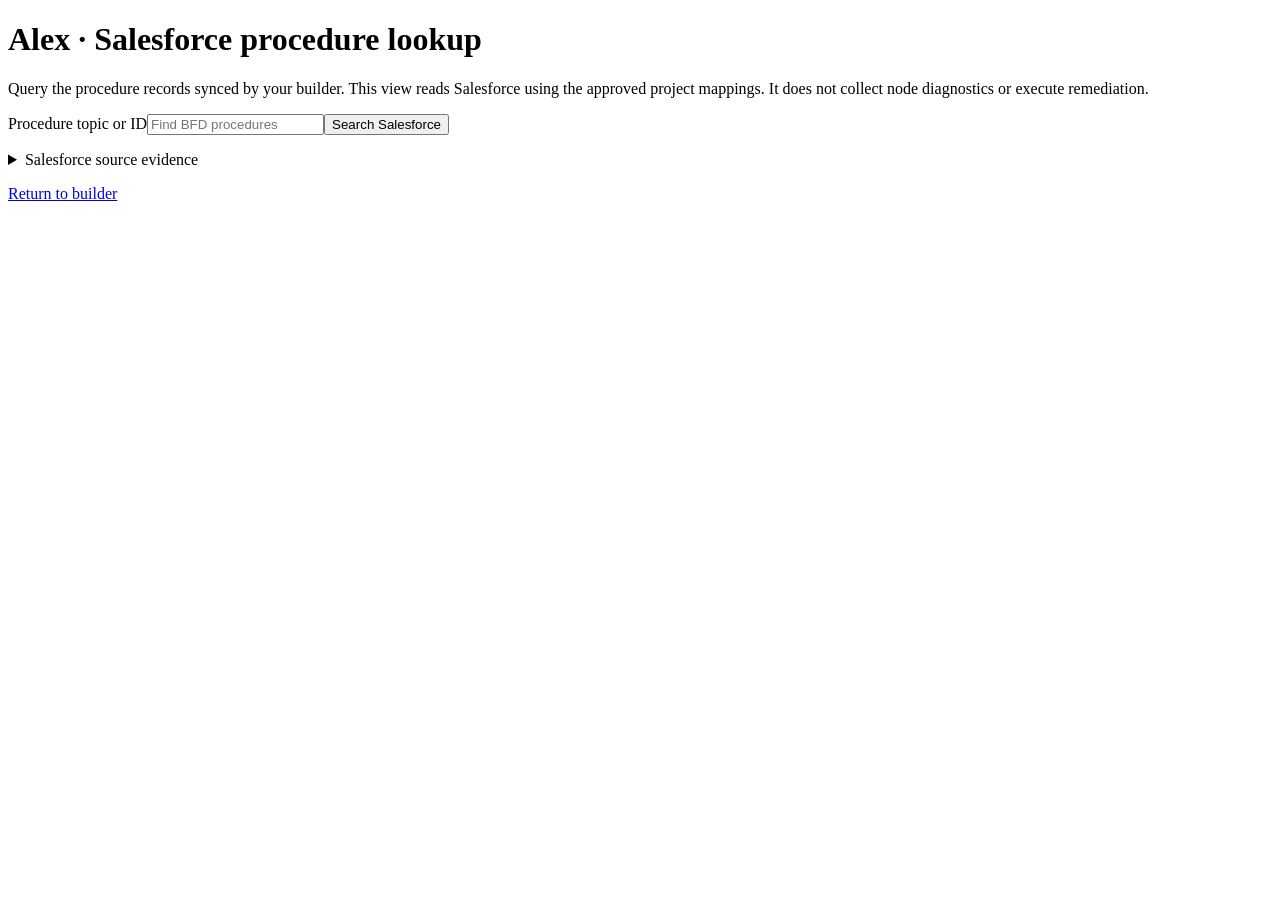
==== app/alex.html @ 5b3c36ac "Read builder-synced Salesforce procedures from Alex on the same application server Add /alex and /al" ====
<!doctype html><html lang="en"><head><meta charset="utf-8"><meta name="viewport" content="width=device-width,initial-scale=1"><title>Alex · Salesforce procedures</title><link rel="stylesheet" href="/assets/discovery.css"></head><body><main>
<h1>Alex · Salesforce procedure lookup</h1><p>Query the procedure records synced by your builder. This view reads Salesforce using the approved project mappings. It does not collect node diagnostics or execute remediation.</p>
<p id="connection" role="status"></p><form id="alexForm"><label for="question">Procedure topic or ID</label><input id="question" maxlength="500" placeholder="Find BFD procedures" required><button id="askAlex">Search Salesforce</button></form>
<p id="alexStatus" role="status"></p><div id="alexRecords"></div><details><summary>Salesforce source evidence</summary><pre id="alexEvidence" style="white-space:pre-wrap;overflow-wrap:anywhere"></pre></details><p><a id="builderLink" href="/">Return to builder</a></p>
</main><script src="/assets/alex.js"></script></body></html>
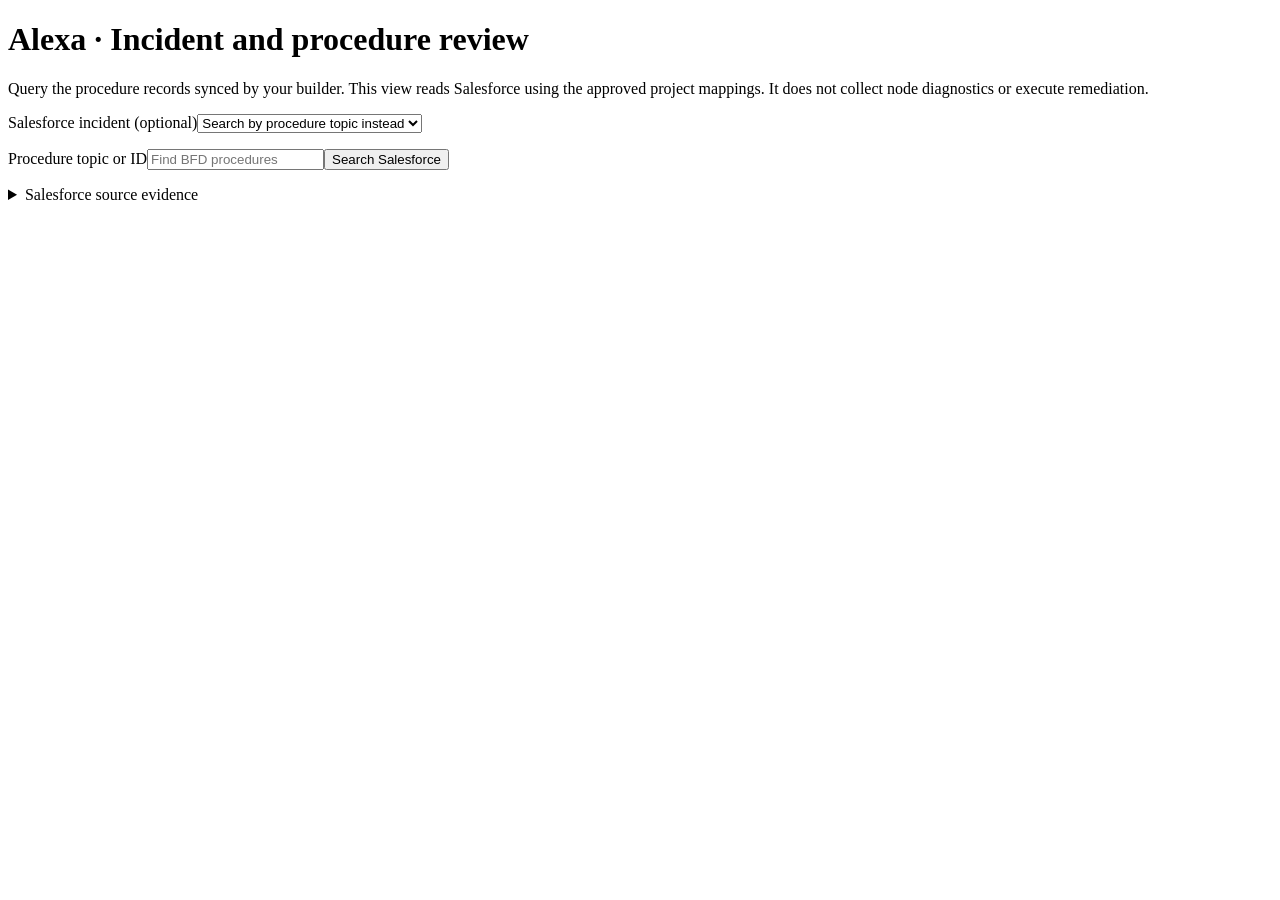
==== commit 2c4c4cd9: "Publish builder-deployed Salesforce mappings for the customer Alexa workspace Persist the deployed r" ====
--- a/app/alex.html
+++ b/app/alex.html
@@ -1,5 +1,5 @@
-<!doctype html><html lang="en"><head><meta charset="utf-8"><meta name="viewport" content="width=device-width,initial-scale=1"><title>Alex · Salesforce procedures</title><link rel="stylesheet" href="/assets/discovery.css"></head><body><main>
-<h1>Alex · Salesforce procedure lookup</h1><p>Query the procedure records synced by your builder. This view reads Salesforce using the approved project mappings. It does not collect node diagnostics or execute remediation.</p>
-<p id="connection" role="status"></p><form id="alexForm"><label for="question">Procedure topic or ID</label><input id="question" maxlength="500" placeholder="Find BFD procedures" required><button id="askAlex">Search Salesforce</button></form>
-<p id="alexStatus" role="status"></p><div id="alexRecords"></div><details><summary>Salesforce source evidence</summary><pre id="alexEvidence" style="white-space:pre-wrap;overflow-wrap:anywhere"></pre></details><p><a id="builderLink" href="/">Return to builder</a></p>
+<!doctype html><html lang="en"><head><meta charset="utf-8"><meta name="viewport" content="width=device-width,initial-scale=1"><title>Alexa · Salesforce workspace</title><link rel="stylesheet" href="/assets/discovery.css"></head><body><main>
+<h1>Alexa · Incident and procedure review</h1><p>Query the procedure records synced by your builder. This view reads Salesforce using the approved project mappings. It does not collect node diagnostics or execute remediation.</p>
+<p id="connection" role="status"></p><label for="incidentSelect">Salesforce incident (optional)</label><select id="incidentSelect"><option value="">Search by procedure topic instead</option></select><p id="incidentNotice" role="status"></p><form id="alexForm"><label for="question">Procedure topic or ID</label><input id="question" maxlength="500" placeholder="Find BFD procedures" required><button id="askAlex">Search Salesforce</button></form>
+<p id="alexStatus" role="status"></p><div id="alexRecords"></div><details><summary>Salesforce source evidence</summary><pre id="alexEvidence" style="white-space:pre-wrap;overflow-wrap:anywhere"></pre></details>
 </main><script src="/assets/alex.js"></script></body></html>
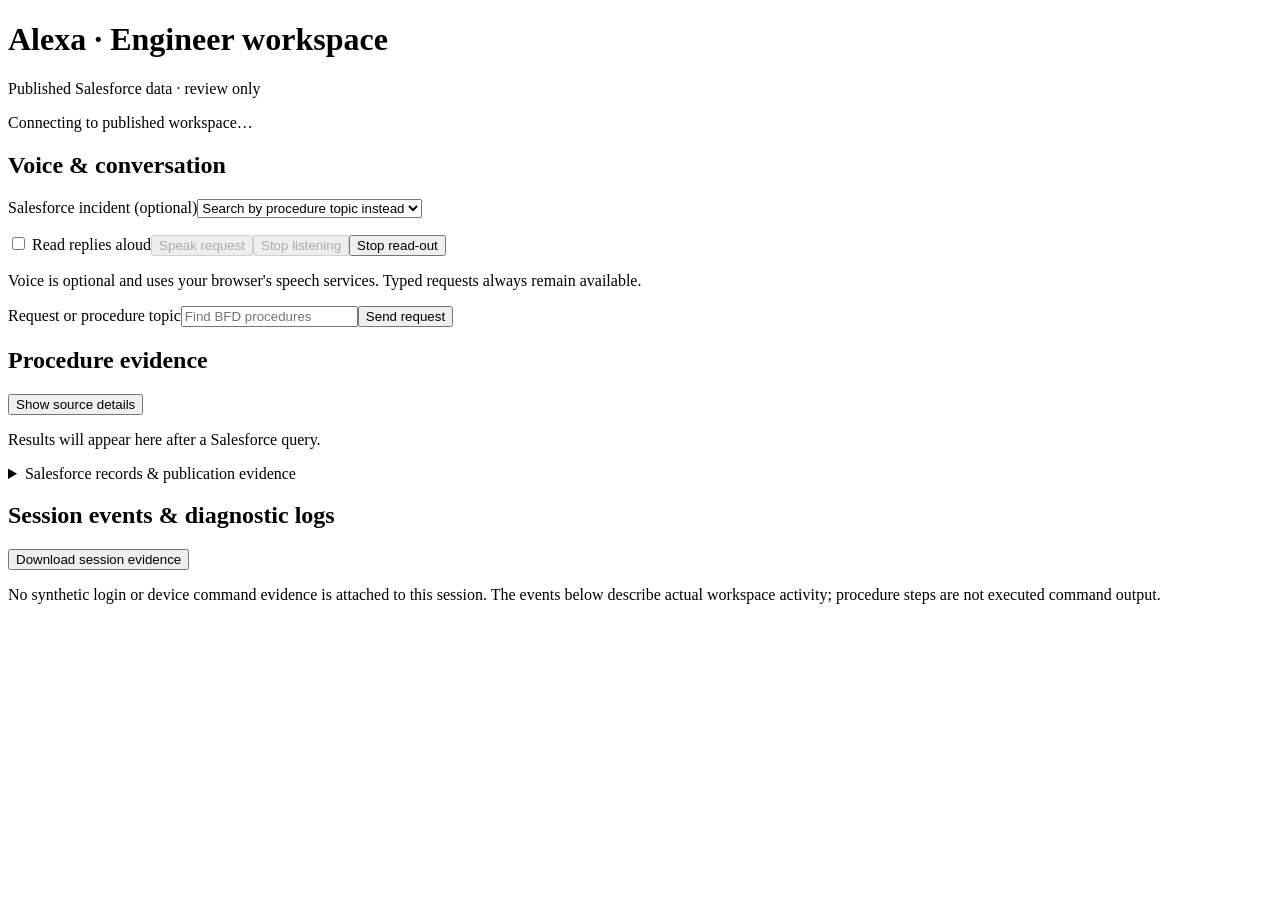
==== commit caf6ed65: "Restore voice controls and an engineer evidence layout for the Salesforce Alexa workspace Keep Sales" ====
--- a/app/alex.html
+++ b/app/alex.html
@@ -1,5 +1,17 @@
-<!doctype html><html lang="en"><head><meta charset="utf-8"><meta name="viewport" content="width=device-width,initial-scale=1"><title>Alexa · Salesforce workspace</title><link rel="stylesheet" href="/assets/discovery.css"></head><body><main>
-<h1>Alexa · Incident and procedure review</h1><p>Query the procedure records synced by your builder. This view reads Salesforce using the approved project mappings. It does not collect node diagnostics or execute remediation.</p>
-<p id="connection" role="status"></p><label for="incidentSelect">Salesforce incident (optional)</label><select id="incidentSelect"><option value="">Search by procedure topic instead</option></select><p id="incidentNotice" role="status"></p><form id="alexForm"><label for="question">Procedure topic or ID</label><input id="question" maxlength="500" placeholder="Find BFD procedures" required><button id="askAlex">Search Salesforce</button></form>
-<p id="alexStatus" role="status"></p><div id="alexRecords"></div><details><summary>Salesforce source evidence</summary><pre id="alexEvidence" style="white-space:pre-wrap;overflow-wrap:anywhere"></pre></details>
+<!doctype html><html lang="en"><head><meta charset="utf-8"><meta name="viewport" content="width=device-width,initial-scale=1"><title>Alexa · Salesforce workspace</title><link rel="stylesheet" href="/assets/discovery.css"><link rel="stylesheet" href="/assets/alexa.css"></head><body><main>
+<header class="workspace-title"><h1>Alexa · Engineer workspace</h1><span class="badge">Published Salesforce data · review only</span></header>
+<p id="connection" role="status">Connecting to published workspace…</p>
+<div class="workspace-grid"><section class="card conversation"><h2>Voice &amp; conversation</h2>
+<label for="incidentSelect">Salesforce incident (optional)</label><select id="incidentSelect"><option value="">Search by procedure topic instead</option></select><p id="incidentNotice" role="status"></p>
+<div class="voice-controls"><label><input id="speakReplies" type="checkbox"> Read replies aloud</label><button id="voiceInput" type="button" disabled>Speak request</button><button id="stopListening" type="button" disabled>Stop listening</button><button id="stopSpeech" type="button">Stop read-out</button></div>
+<p id="voiceStatus" role="status">Voice is optional and uses your browser's speech services. Typed requests always remain available.</p>
+<div id="conversation" class="transcript" role="log" aria-label="Conversation history" aria-live="polite"></div>
+<form id="alexForm"><label for="question">Request or procedure topic</label><input id="question" maxlength="500" placeholder="Find BFD procedures" required><button id="askAlex">Send request</button></form>
+<p id="alexStatus" role="status"></p>
+</section><section class="card evidence"><div class="section-head"><h2>Procedure evidence</h2><button id="showEvidence" type="button" class="secondary">Show source details</button></div><div id="alexRecords"><p>Results will appear here after a Salesforce query.</p></div>
+<details id="sourceDetails"><summary>Salesforce records &amp; publication evidence</summary><pre id="alexEvidence"></pre></details>
+</section></div>
+<section class="card"><div class="section-head"><h2>Session events &amp; diagnostic logs</h2><button id="downloadSession" type="button" class="secondary">Download session evidence</button></div>
+<p id="diagnosticStatus">No synthetic login or device command evidence is attached to this session. The events below describe actual workspace activity; procedure steps are not executed command output.</p>
+<pre id="sessionEvents" role="log" aria-label="Session events"></pre></section>
 </main><script src="/assets/alex.js"></script></body></html>
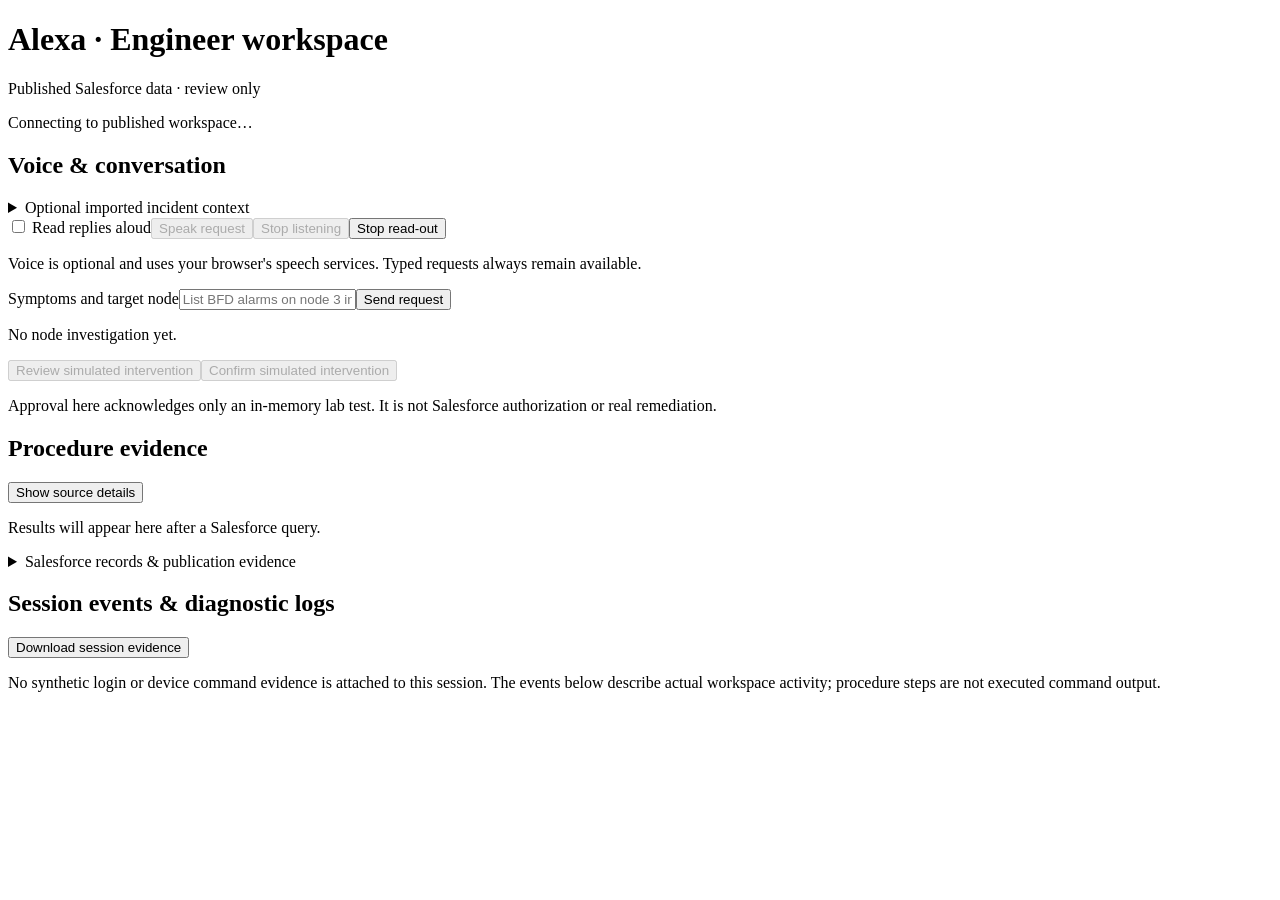
==== commit b64eddd9: "Connect Salesforce procedure steps to reviewed BFD and cyber lab simulations Replace topic-first pre" ====
--- a/app/alex.html
+++ b/app/alex.html
@@ -2,16 +2,18 @@
 <header class="workspace-title"><h1>Alexa · Engineer workspace</h1><span class="badge">Published Salesforce data · review only</span></header>
 <p id="connection" role="status">Connecting to published workspace…</p>
 <div class="workspace-grid"><section class="card conversation"><h2>Voice &amp; conversation</h2>
-<label for="incidentSelect">Salesforce incident (optional)</label><select id="incidentSelect"><option value="">Search by procedure topic instead</option></select><p id="incidentNotice" role="status"></p>
+<details><summary>Optional imported incident context</summary><label for="incidentSelect">Salesforce incident</label><select id="incidentSelect"><option value="">No imported incident selected</option></select><p id="incidentNotice" role="status"></p></details>
 <div class="voice-controls"><label><input id="speakReplies" type="checkbox"> Read replies aloud</label><button id="voiceInput" type="button" disabled>Speak request</button><button id="stopListening" type="button" disabled>Stop listening</button><button id="stopSpeech" type="button">Stop read-out</button></div>
 <p id="voiceStatus" role="status">Voice is optional and uses your browser's speech services. Typed requests always remain available.</p>
 <div id="conversation" class="transcript" role="log" aria-label="Conversation history" aria-live="polite"></div>
-<form id="alexForm"><label for="question">Request or procedure topic</label><input id="question" maxlength="500" placeholder="Find BFD procedures" required><button id="askAlex">Send request</button></form>
-<p id="alexStatus" role="status"></p>
+<form id="alexForm"><label for="question">Symptoms and target node</label><input id="question" maxlength="500" placeholder="List BFD alarms on node 3 in UAT" required><button id="askAlex">Send request</button></form>
+<p id="alexStatus" role="status"></p><p id="nodeContext" role="status">No node investigation yet.</p>
+<button id="reviewNode" type="button" disabled>Review simulated intervention</button><button id="confirmNode" type="button" disabled>Confirm simulated intervention</button><p>Approval here acknowledges only an in-memory lab test. It is not Salesforce authorization or real remediation.</p>
 </section><section class="card evidence"><div class="section-head"><h2>Procedure evidence</h2><button id="showEvidence" type="button" class="secondary">Show source details</button></div><div id="alexRecords"><p>Results will appear here after a Salesforce query.</p></div>
 <details id="sourceDetails"><summary>Salesforce records &amp; publication evidence</summary><pre id="alexEvidence"></pre></details>
 </section></div>
 <section class="card"><div class="section-head"><h2>Session events &amp; diagnostic logs</h2><button id="downloadSession" type="button" class="secondary">Download session evidence</button></div>
 <p id="diagnosticStatus">No synthetic login or device command evidence is attached to this session. The events below describe actual workspace activity; procedure steps are not executed command output.</p>
+<pre id="diagnosticLogs" aria-label="Ansible-style synthetic command logs"></pre>
 <pre id="sessionEvents" role="log" aria-label="Session events"></pre></section>
 </main><script src="/assets/alex.js"></script></body></html>
